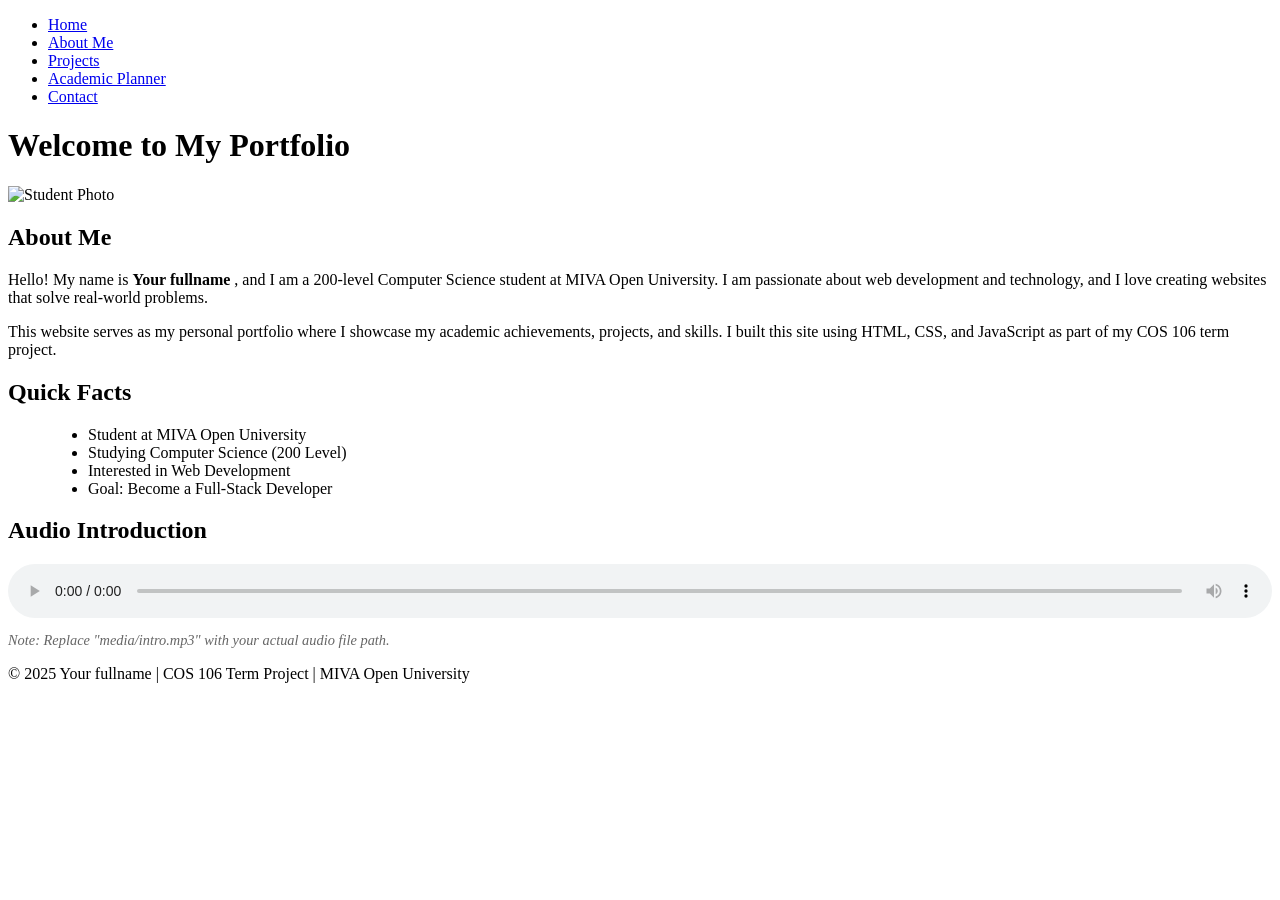
==== index.html @ 4fe2b18b "Add files via upload" ====
<!DOCTYPE html>
<html lang="en">
<head>
  <meta charset="UTF-8">
  <meta name="viewport" content="width=device-width, initial-scale=1.0">
  <title>My Portfolio - Home</title>
  <link rel="stylesheet" href="css/style.css">
</head>
<body>
  
  <nav>
    <ul>
      <li><a href="index.html">Home</a></li>
      <li><a href="about.html">About Me</a></li>
      <li><a href="projects.html">Projects</a></li>
      <li><a href="planner.html">Academic Planner</a></li>
      <li><a href="contact.html">Contact</a></li>
    </ul>
  </nav>

  <div class="container">
    <h1>Welcome to My Portfolio</h1>
    
    <img src="yourimage.png" alt="Student Photo" class="profile-img">
    
    <div class="section">
      <h2>About Me</h2>
      <p>
        Hello! My name is <strong>Your fullname </strong>, and I am a 200-level Computer Science student at 
        MIVA Open University. I am passionate about web development and technology, and I love creating 
        websites that solve real-world problems.
      </p>
      <p>
        This website serves as my personal portfolio where I showcase my academic achievements, 
        projects, and skills. I built this site using HTML, CSS, and JavaScript as part of my 
        COS 106 term project.
      </p>
    </div>

    <div class="section">
      <h2>Quick Facts</h2>
      <ul style="list-style: disc; margin-left: 40px;">
        <li>Student at MIVA Open University</li>
        <li>Studying Computer Science (200 Level)</li>
        <li>Interested in Web Development</li>
        <li>Goal: Become a Full-Stack Developer</li>
      </ul>
    </div>

    <div class="section">
      <h2>Audio Introduction</h2>
      <audio controls style="width: 100%;">
        <source src="media/intro.mp3" type="audio/mpeg">
        Your browser does not support the audio element. Please add your audio file in the media folder.
      </audio>
      <p style="margin-top: 10px; font-size: 0.9em; color: #666;">
        <em>Note: Replace "media/intro.mp3" with your actual audio file path.</em>
      </p>
    </div>

  </div>

  <footer>
    <p>&copy; 2025 Your fullname | COS 106 Term Project | MIVA Open University</p>
  </footer>

  <script src="js/main.js"></script>
</body>
</html>
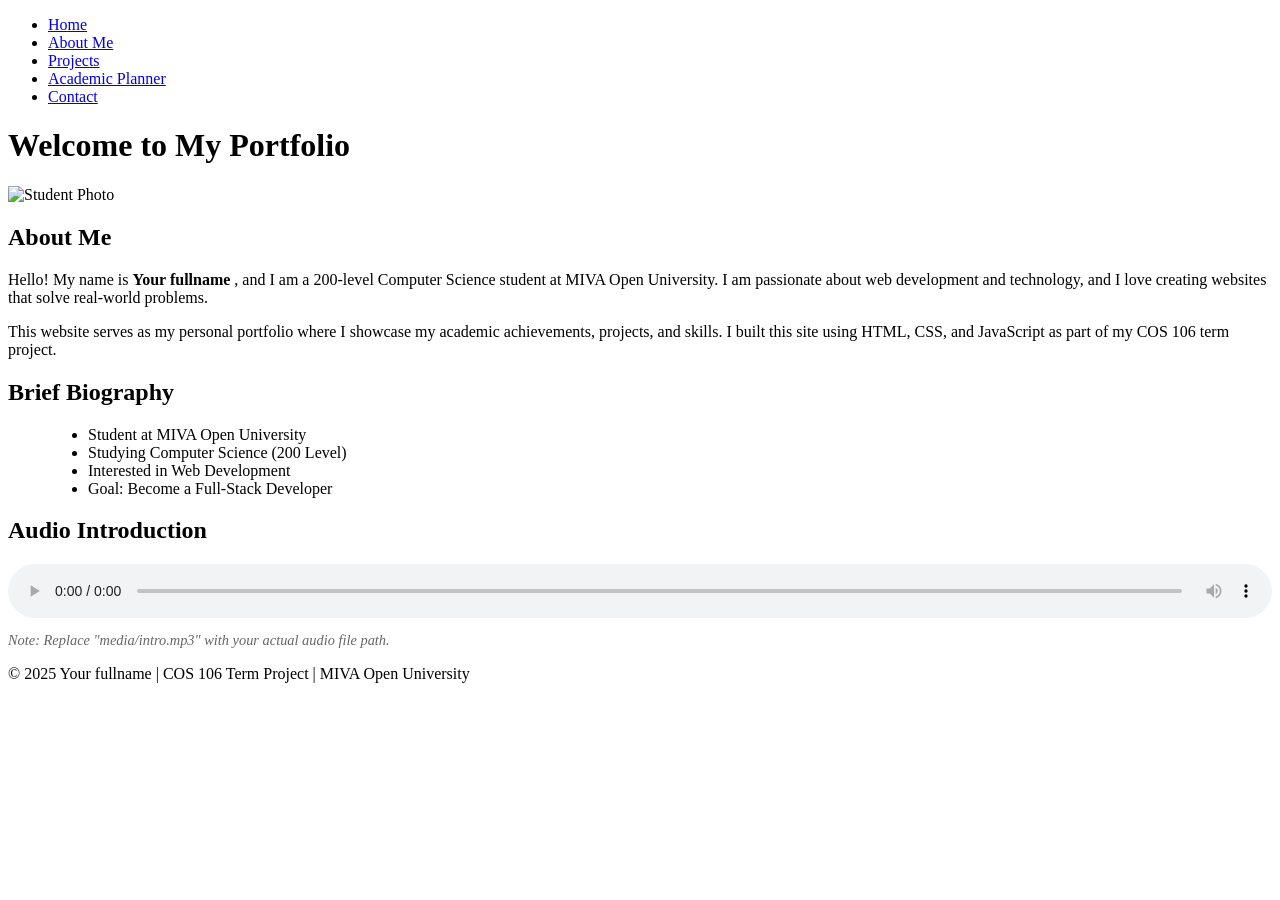
==== commit 609e1c4f: "Update index.html" ====
--- a/index.html
+++ b/index.html
@@ -38,7 +38,7 @@
     </div>
 
     <div class="section">
-      <h2>Quick Facts</h2>
+      <h2>Brief Biography</h2>
       <ul style="list-style: disc; margin-left: 40px;">
         <li>Student at MIVA Open University</li>
         <li>Studying Computer Science (200 Level)</li>
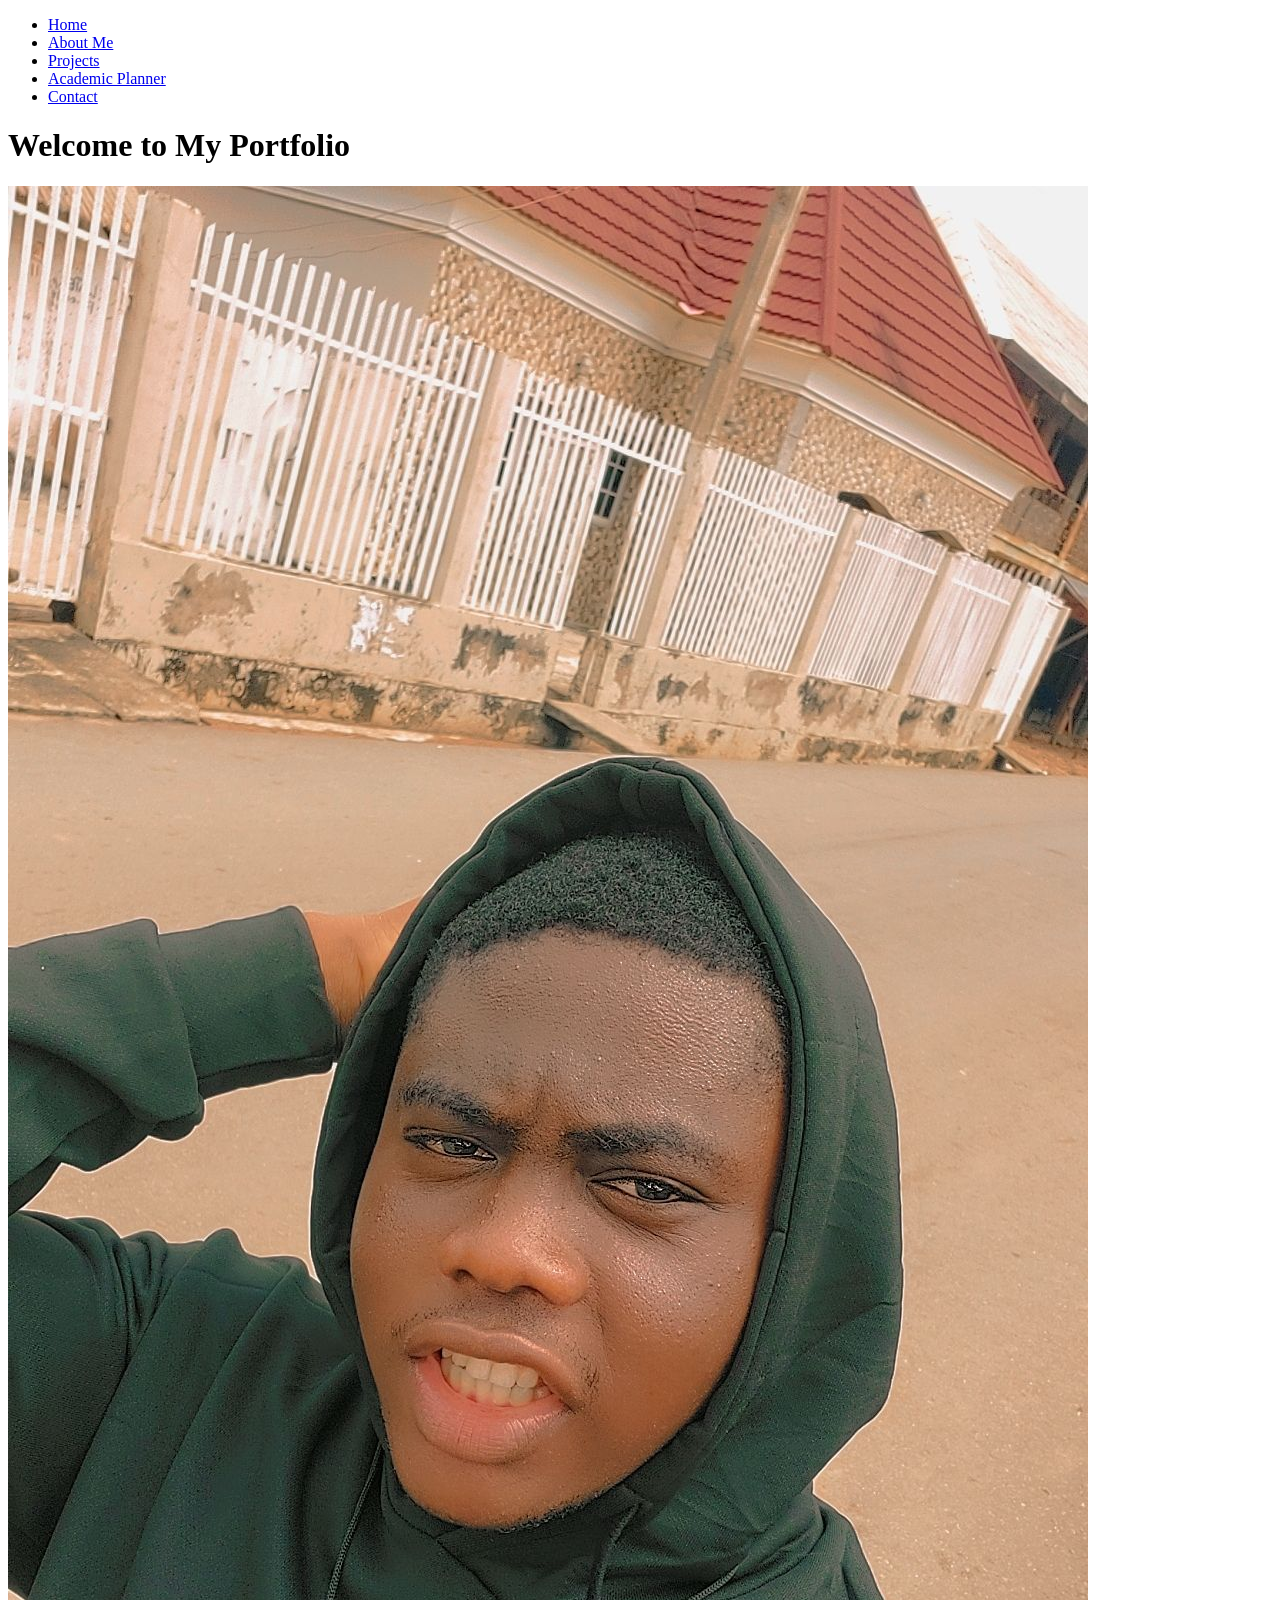
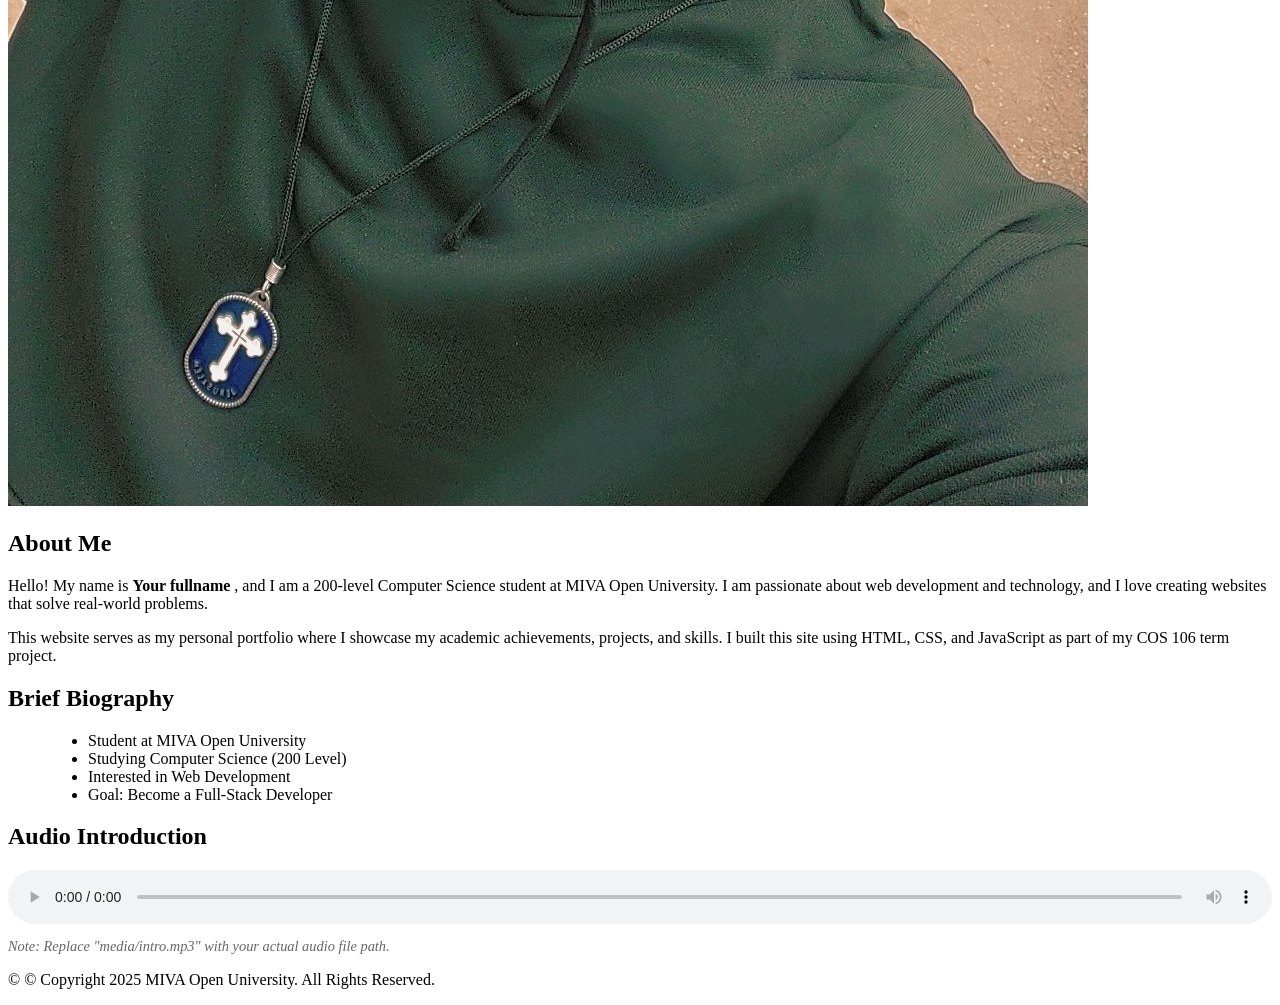
==== commit 523d6b4e: "Update index.html" ====
--- a/index.html
+++ b/index.html
@@ -61,7 +61,7 @@
   </div>
 
   <footer>
-    <p>&copy; 2025 Your fullname | COS 106 Term Project | MIVA Open University</p>
+    <p>&copy; © Copyright 2025 MIVA Open University. All Rights Reserved.</p>
   </footer>
 
   <script src="js/main.js"></script>
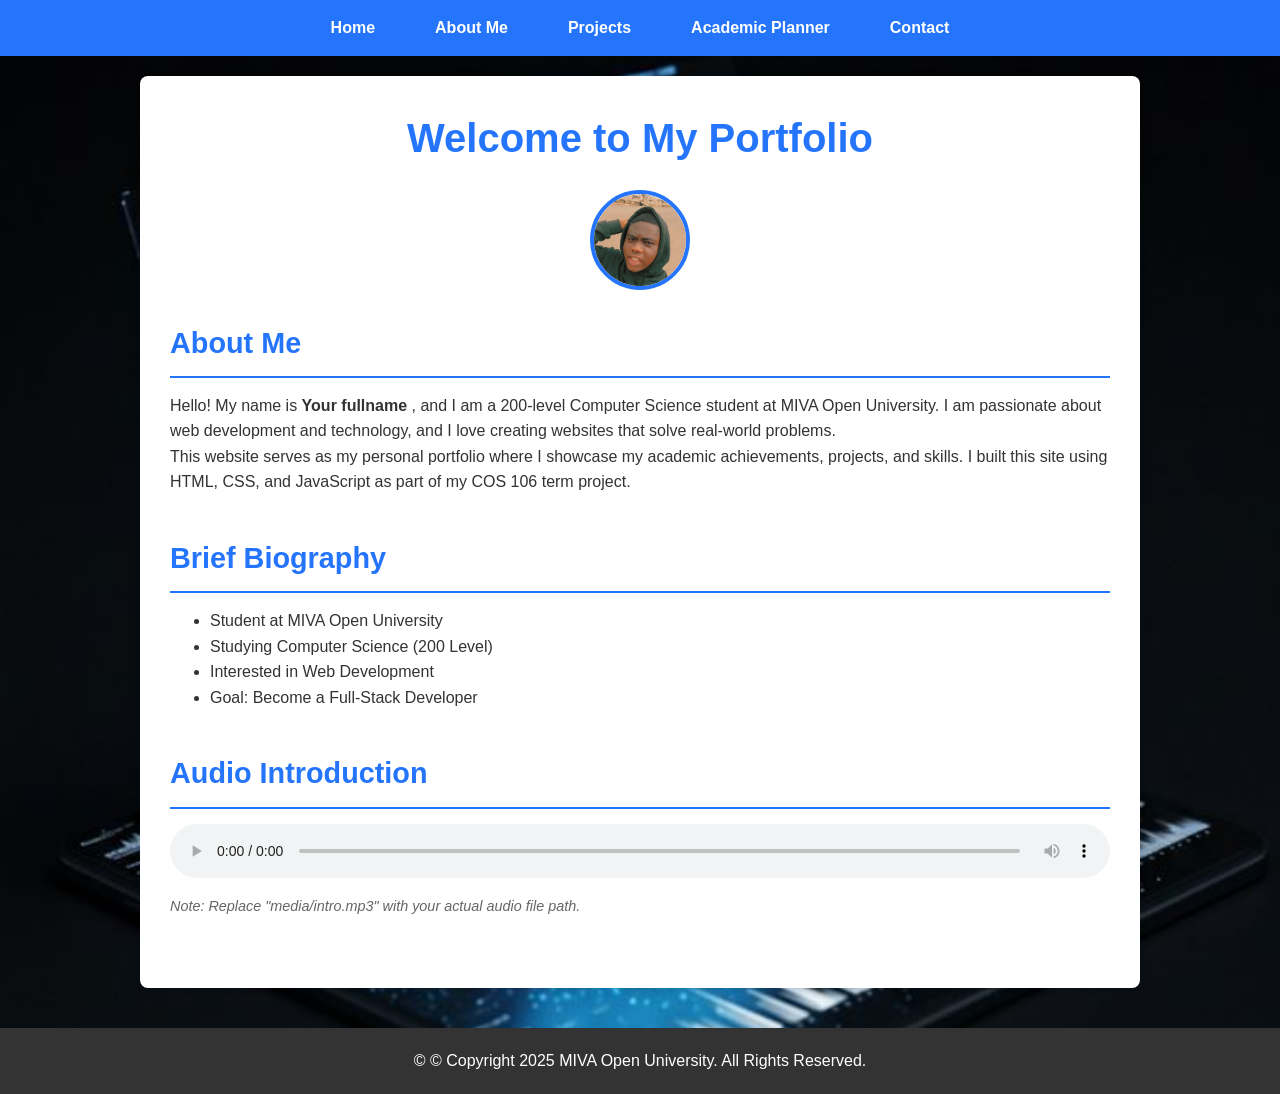
==== commit 6b9ea4e6: "Update index.html" ====
--- a/index.html
+++ b/index.html
@@ -4,7 +4,7 @@
   <meta charset="UTF-8">
   <meta name="viewport" content="width=device-width, initial-scale=1.0">
   <title>My Portfolio - Home</title>
-  <link rel="stylesheet" href="css/style.css">
+  <link rel="stylesheet" href="style.css">
 </head>
 <body>
   
--- a/style.css
+++ b/style.css
@@ -0,0 +1,347 @@
+* {
+  margin: 0;
+  padding: 0;
+  box-sizing: border-box;
+}
+
+body {
+  font-family: Arial, sans-serif;
+  line-height: 1.6;
+  color: #333;
+  background-color: #f4f4f4;
+background-image: url('background.png');
+background-size: cover;
+background-position: center;
+
+}
+
+img {
+  max-width: 100%;
+  height: auto;
+}
+
+a {
+  color: #2575fc;
+  text-decoration: none;
+}
+
+a:hover {
+  text-decoration: underline;
+}
+
+nav {
+  background-color: #2575fc;
+  color: white;
+  padding: 15px 0;
+  text-align: center;
+}
+
+nav ul {
+  list-style: none;
+  display: flex;
+  justify-content: center;
+  gap: 30px;
+  flex-wrap: wrap;
+}
+
+nav a {
+  color: white;
+  font-weight: bold;
+  padding: 10px 15px;
+}
+
+nav a:hover {
+  background-color: #1a5cd7;
+  border-radius: 5px;
+  text-decoration: none;
+}
+
+.container {
+  max-width: 1000px;
+  margin: 20px auto;
+  padding: 30px;
+  background-color: white;
+  box-shadow: 0 0 10px rgba(0,0,0,0.1);
+  border-radius: 8px;
+}
+
+h1 {
+  color: #2575fc;
+  margin-bottom: 20px;
+  font-size: 2.5em;
+  text-align: center;
+}
+
+h2 {
+  color: #2575fc;
+  margin-top: 30px;
+  margin-bottom: 15px;
+  font-size: 1.8em;
+  border-bottom: 2px solid #2575fc;
+  padding-bottom: 10px;
+}
+
+h3 {
+  color: #333;
+  margin-top: 20px;
+  margin-bottom: 10px;
+  font-size: 1.3em;
+}
+
+.section {
+  margin-bottom: 40px;
+}
+
+.profile-img {
+  width: 100px;
+  height: 100px;
+  border-radius: 50%;
+  display: block;
+  margin: 20px auto;
+  border: 4px solid #2575fc;
+  object-fit: cover;
+}
+
+.skills-list {
+  display: grid;
+  grid-template-columns: repeat(auto-fit, minmax(200px, 1fr));
+  gap: 15px;
+  margin-top: 20px;
+}
+
+.skill-item {
+  background-color: #f9f9f9;
+  padding: 15px;
+  border-left: 4px solid #2575fc;
+  border-radius: 5px;
+}
+
+.projects-grid {
+  display: grid;
+  grid-template-columns: repeat(auto-fit, minmax(280px, 1fr));
+  gap: 25px;
+  margin-top: 20px;
+}
+
+.project-card {
+  background-color: #f9f9f9;
+  padding: 20px;
+  border-radius: 8px;
+  box-shadow: 0 2px 5px rgba(0,0,0,0.1);
+}
+
+.project-card img {
+  width: 100%;
+  height: 200px;
+  object-fit: cover;
+  border-radius: 5px;
+  margin-bottom: 15px;
+}
+
+.project-card h3 {
+  margin-top: 0;
+}
+
+table {
+  width: 100%;
+  border-collapse: collapse;
+  margin-top: 20px;
+}
+
+table th {
+  background-color: #2575fc;
+  color: white;
+  padding: 12px;
+  text-align: left;
+}
+
+table td {
+  padding: 10px;
+  border-bottom: 1px solid #ddd;
+}
+
+table tr:hover {
+  background-color: #f5f5f5;
+}
+
+.hobbies-list {
+  display: flex;
+  flex-wrap: wrap;
+  gap: 10px;
+  margin-top: 20px;
+}
+
+.hobby-tag {
+  background-color: #2575fc;
+  color: white;
+  padding: 8px 15px;
+  border-radius: 20px;
+  font-size: 0.9em;
+}
+
+form {
+  margin-top: 20px;
+}
+
+.form-group {
+  margin-bottom: 20px;
+}
+
+label {
+  display: block;
+  margin-bottom: 5px;
+  font-weight: bold;
+  color: #333;
+}
+
+input,
+textarea {
+  width: 100%;
+  padding: 10px;
+  border: 1px solid #ddd;
+  border-radius: 5px;
+  font-size: 16px;
+  font-family: Arial, sans-serif;
+}
+
+input:focus,
+textarea:focus {
+  outline: none;
+  border-color: #2575fc;
+}
+
+textarea {
+  resize: vertical;
+  min-height: 120px;
+}
+
+button {
+  background-color: #2575fc;
+  color: white;
+  padding: 12px 30px;
+  border: none;
+  border-radius: 5px;
+  cursor: pointer;
+  font-size: 16px;
+  font-weight: bold;
+}
+
+button:hover {
+  background-color: #1a5cd7;
+}
+
+.error {
+  border-color: red !important;
+}
+
+.error-message {
+  color: red;
+  font-size: 0.9em;
+  margin-top: 5px;
+  display: block;
+}
+
+.success-message {
+  background-color: #d4edda;
+  color: #155724;
+  padding: 15px;
+  border-radius: 5px;
+  margin-top: 20px;
+  display: none;
+}
+
+.success-message.show {
+  display: block;
+}
+
+.task-input-container {
+  display: flex;
+  gap: 10px;
+  margin-bottom: 20px;
+}
+
+.task-input-container input {
+  flex: 1;
+}
+
+.task-list {
+  list-style: none;
+  margin-top: 20px;
+}
+
+.task-item {
+  background-color: #f9f9f9;
+  padding: 15px;
+  margin-bottom: 10px;
+  border-radius: 5px;
+  display: flex;
+  justify-content: space-between;
+  align-items: center;
+}
+
+.task-item.completed {
+  opacity: 0.6;
+  text-decoration: line-through;
+}
+
+.task-actions {
+  display: flex;
+  gap: 10px;
+}
+
+.task-actions button {
+  padding: 5px 15px;
+  font-size: 14px;
+}
+
+.delete-btn {
+  background-color: #dc3545;
+}
+
+.delete-btn:hover {
+  background-color: #c82333;
+}
+
+.complete-btn {
+  background-color: #28a745;
+}
+
+.complete-btn:hover {
+  background-color: #218838;
+}
+
+footer {
+  background-color: #333;
+  color: white;
+  text-align: center;
+  padding: 20px 0;
+  margin-top: 40px;
+}
+
+@media (max-width: 768px) {
+  .container {
+    padding: 20px;
+    margin: 10px;
+  }
+  
+  nav ul {
+    flex-direction: column;
+    gap: 10px;
+  }
+  
+  h1 {
+    font-size: 2em;
+  }
+  
+  h2 {
+    font-size: 1.5em;
+  }
+  
+  .projects-grid {
+    grid-template-columns: 1fr;
+  }
+  
+  .task-input-container {
+    flex-direction: column;
+  }
+}
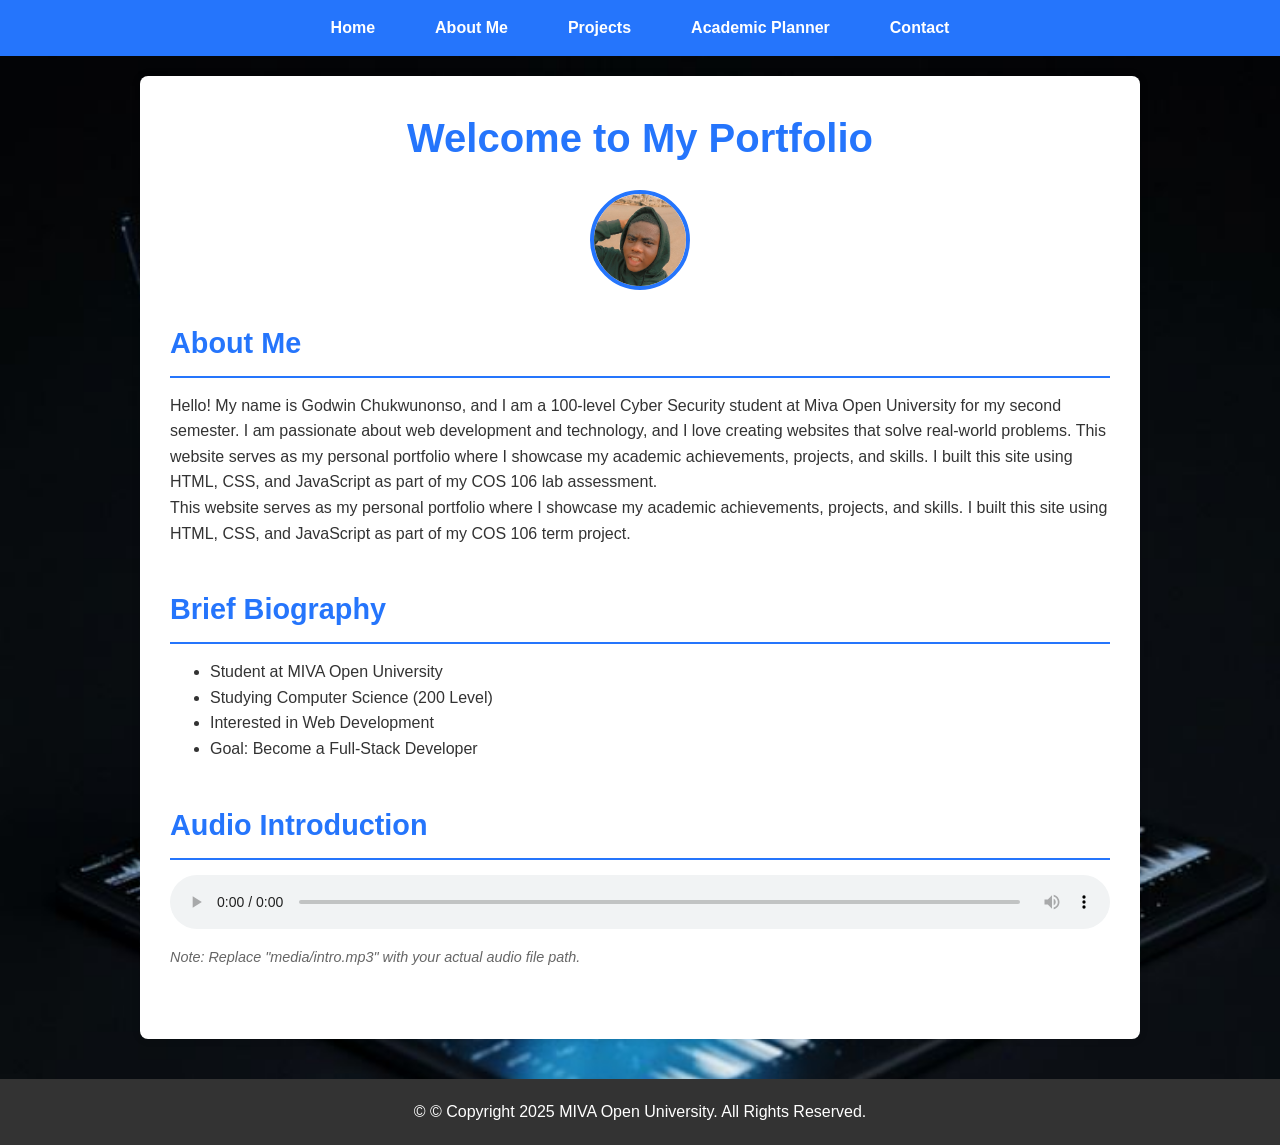
==== commit c54da59d: "Update index.html" ====
--- a/index.html
+++ b/index.html
@@ -26,9 +26,9 @@
     <div class="section">
       <h2>About Me</h2>
       <p>
-        Hello! My name is <strong>Your fullname </strong>, and I am a 200-level Computer Science student at 
-        MIVA Open University. I am passionate about web development and technology, and I love creating 
-        websites that solve real-world problems.
+        
+Hello! My name is Godwin Chukwunonso, and I am a 100-level Cyber Security student at Miva Open University for my second semester. I am passionate about web development and technology, and I love creating websites that solve real-world problems.
+This website serves as my personal portfolio where I showcase my academic achievements, projects, and skills. I built this site using HTML, CSS, and JavaScript as part of my COS 106 lab assessment.
       </p>
       <p>
         This website serves as my personal portfolio where I showcase my academic achievements, 
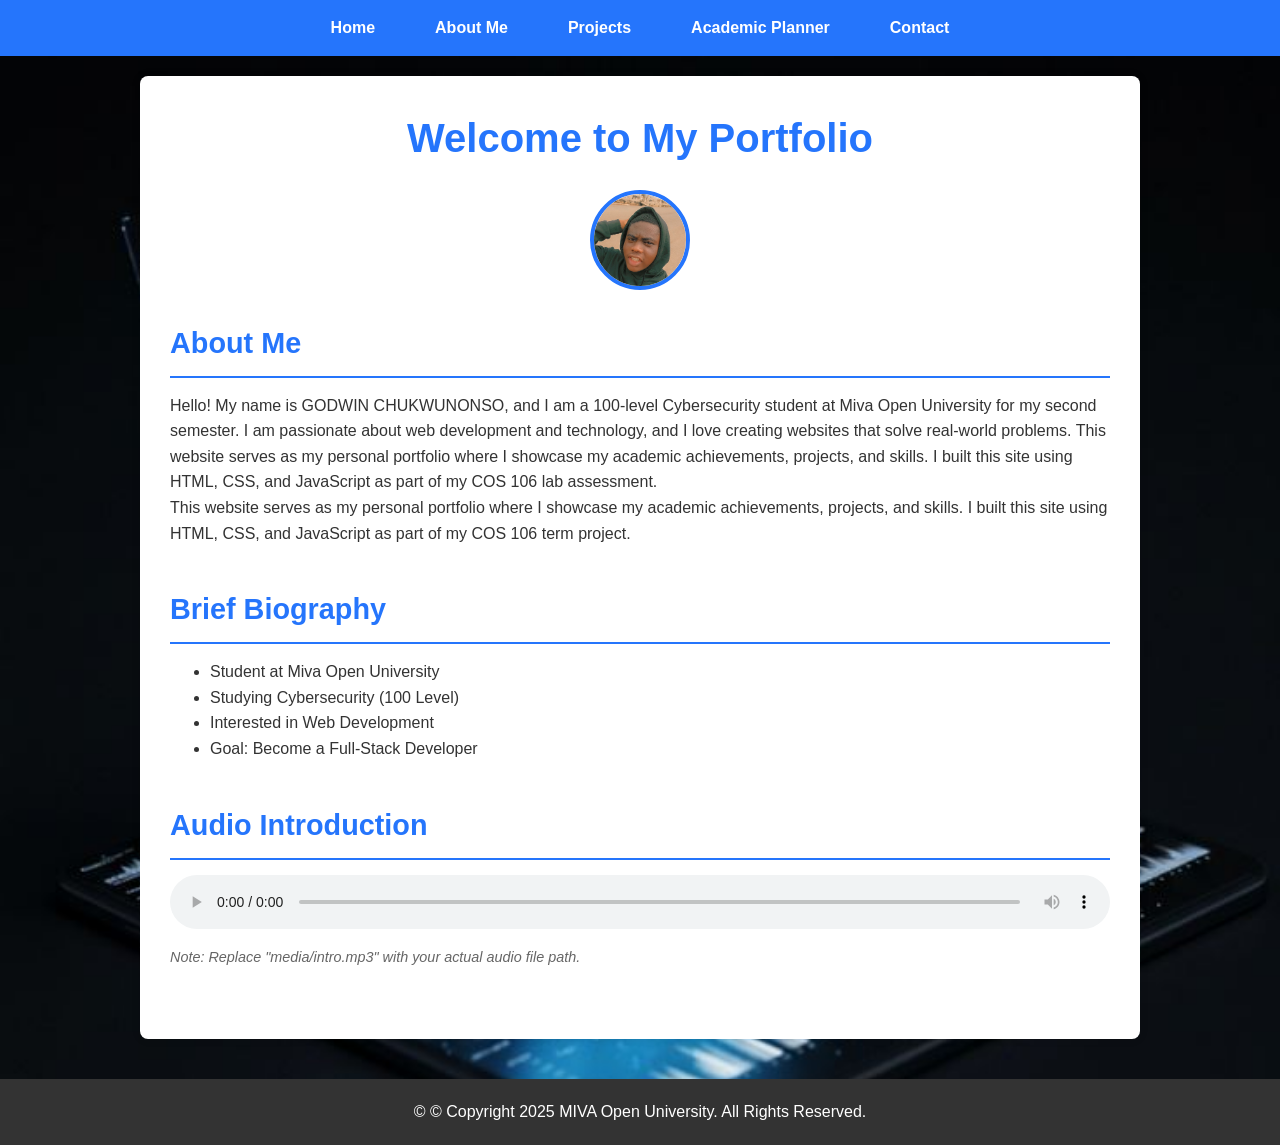
==== commit 4fbe791e: "Update index.html" ====
--- a/index.html
+++ b/index.html
@@ -27,7 +27,7 @@
       <h2>About Me</h2>
       <p>
         
-Hello! My name is Godwin Chukwunonso, and I am a 100-level Cyber Security student at Miva Open University for my second semester. I am passionate about web development and technology, and I love creating websites that solve real-world problems.
+Hello! My name is GODWIN CHUKWUNONSO, and I am a 100-level Cybersecurity student at Miva Open University for my second semester. I am passionate about web development and technology, and I love creating websites that solve real-world problems.
 This website serves as my personal portfolio where I showcase my academic achievements, projects, and skills. I built this site using HTML, CSS, and JavaScript as part of my COS 106 lab assessment.
       </p>
       <p>
@@ -40,8 +40,8 @@
     <div class="section">
       <h2>Brief Biography</h2>
       <ul style="list-style: disc; margin-left: 40px;">
-        <li>Student at MIVA Open University</li>
-        <li>Studying Computer Science (200 Level)</li>
+        <li>Student at Miva Open University</li>
+        <li>Studying Cybersecurity (100 Level)</li>
         <li>Interested in Web Development</li>
         <li>Goal: Become a Full-Stack Developer</li>
       </ul>
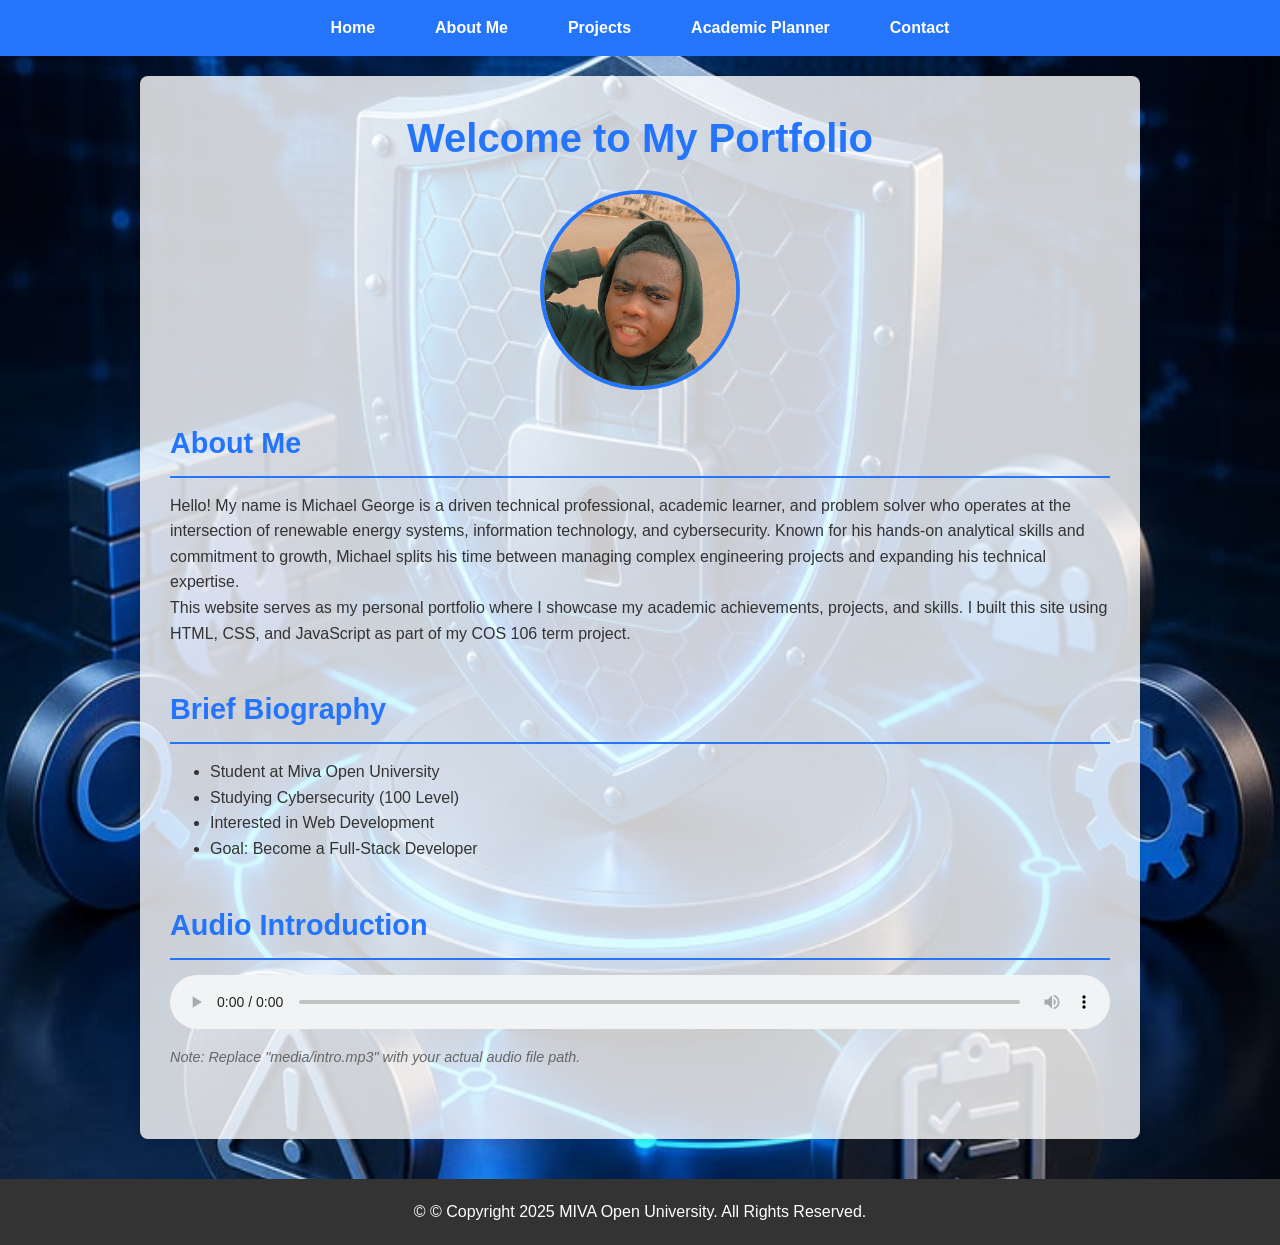
==== commit 2974fcc8: "Update index.html" ====
--- a/index.html
+++ b/index.html
@@ -27,8 +27,7 @@
       <h2>About Me</h2>
       <p>
         
-Hello! My name is GODWIN CHUKWUNONSO, and I am a 100-level Cybersecurity student at Miva Open University for my second semester. I am passionate about web development and technology, and I love creating websites that solve real-world problems.
-This website serves as my personal portfolio where I showcase my academic achievements, projects, and skills. I built this site using HTML, CSS, and JavaScript as part of my COS 106 lab assessment.
+Hello! My name is Michael George is a driven technical professional, academic learner, and problem solver who operates at the intersection of renewable energy systems, information technology, and cybersecurity. Known for his hands-on analytical skills and commitment to growth, Michael splits his time between managing complex engineering projects and expanding his technical expertise.
       </p>
       <p>
         This website serves as my personal portfolio where I showcase my academic achievements, 
--- a/style.css
+++ b/style.css
@@ -60,7 +60,7 @@
   max-width: 1000px;
   margin: 20px auto;
   padding: 30px;
-  background-color: white;
+  background-color: rgba(255, 255, 255, 0.8);
   box-shadow: 0 0 10px rgba(0,0,0,0.1);
   border-radius: 8px;
 }
@@ -93,8 +93,8 @@
 }
 
 .profile-img {
-  width: 100px;
-  height: 100px;
+  width: 200px;
+  height: 200px;
   border-radius: 50%;
   display: block;
   margin: 20px auto;
@@ -345,3 +345,38 @@
     flex-direction: column;
   }
 }
+body::before {
+  content: "";
+  position: fixed;
+  top: 0;
+  left: 0;
+  width: 100%;
+  height: 100%;
+}
+
+.hero-section {
+  position: relative;
+  background: linear-gradient(135deg, #FF9900 0%, #000000 100%);
+  min-height: 100vh;
+  display: flex;
+  flex-direction: column;
+  justify-content: center;
+  align-items: center;
+  color: #fff;
+}
+
+
+.cta-button {
+  background: linear-gradient(to right, #ffcc00, #ff9900);
+  color: #000;
+  padding: 15px 30px;
+  font-weight: bold;
+  border: none;
+  border-radius: 5px;
+  cursor: pointer;
+  transition: transform 0.3s ease;
+}
+
+.cta-button:hover {
+  transform: scale(1.05);
+}
